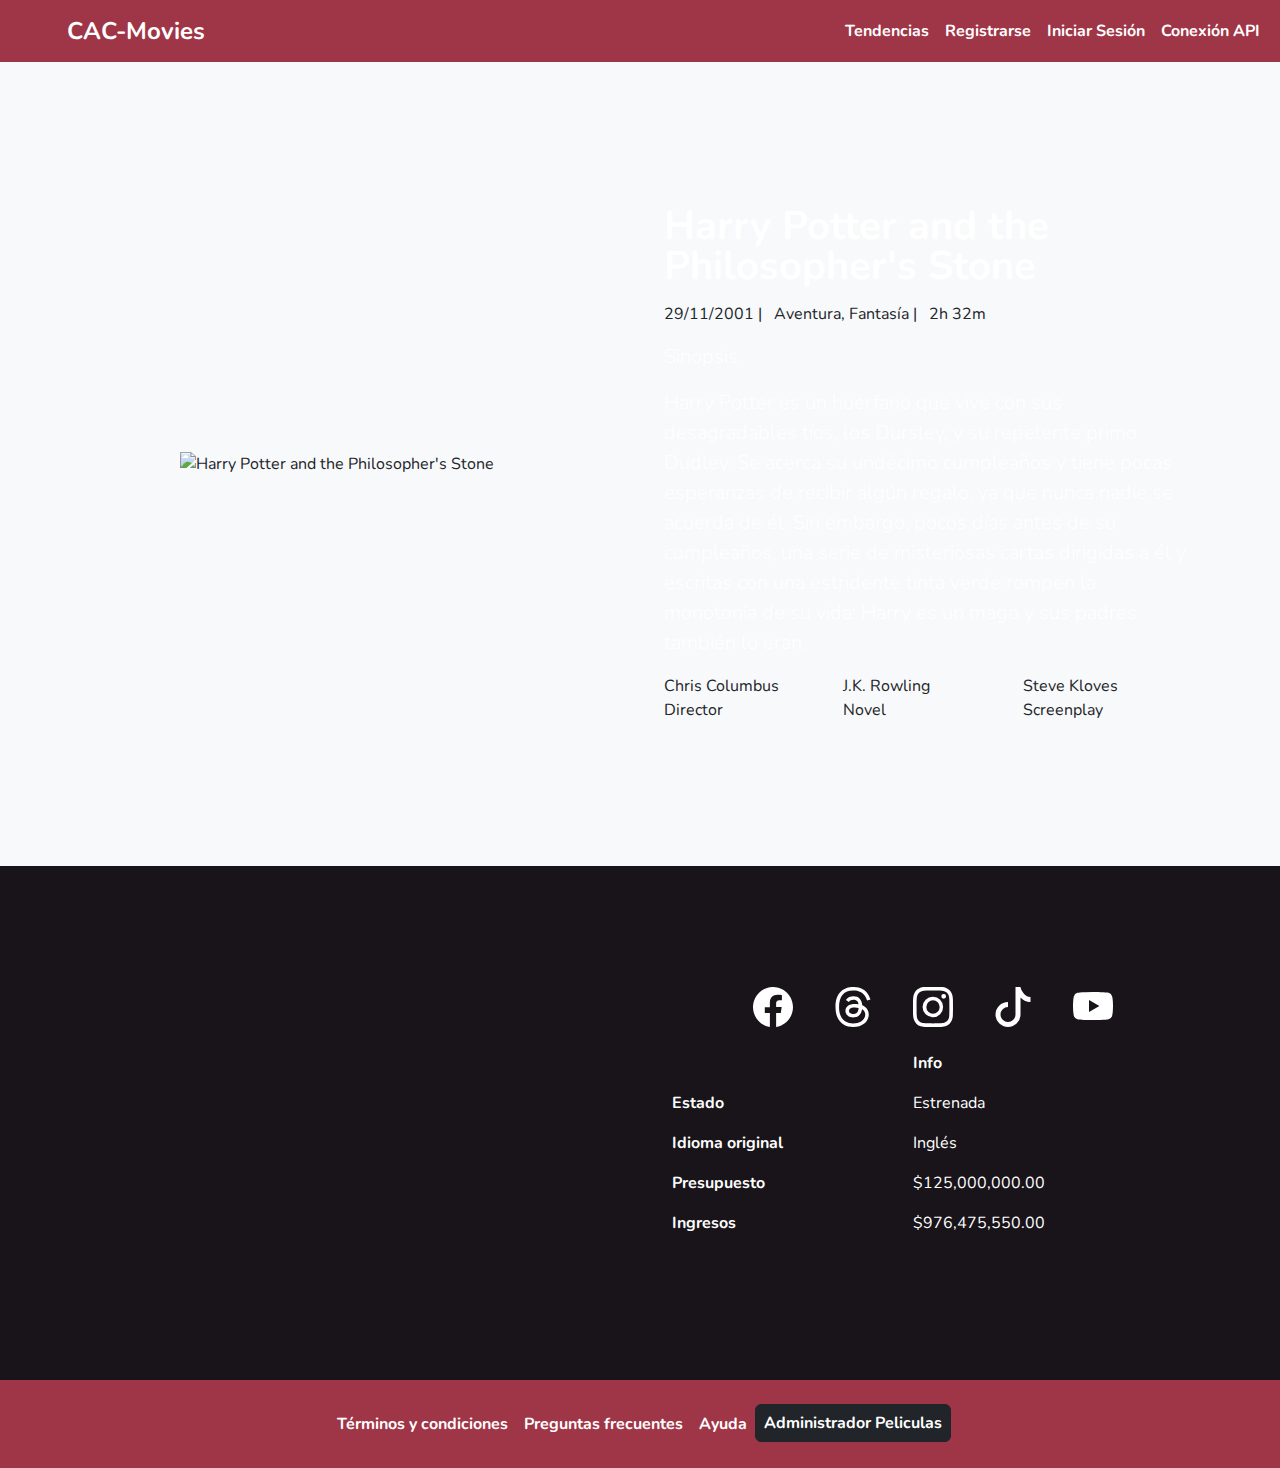
==== details.html @ a09053fb "commit" ====
<!DOCTYPE html>
<html lang="en">

<head>
    <meta charset="UTF-8">
    <meta name="viewport" content="width=device-width, initial-scale=1.0">
    <link rel="stylesheet" href="details.css">
    <title> Detalles | CAC-MOVIES </title>

    <!-- BOOTSTRAP -->
    <link href="https://cdn.jsdelivr.net/npm/bootstrap@5.3.3/dist/css/bootstrap.min.css" rel="stylesheet"
        integrity="sha384-QWTKZyjpPEjISv5WaRU9OFeRpok6YctnYmDr5pNlyT2bRjXh0JMhjY6hW+ALEwIH" crossorigin="anonymous">

    <!-- FAVICON -->
    <link rel="icon" type="image/png" href="favicon.png">
    <link rel="icon" type="image/png" href="favicon-dark.png" media="(prefers-color-scheme: dark)">

    <!-- FAVICON LOGO -->
    <link rel="icon" type="image/png/jpg" sizes="32x32" href="img/Logo/Logo.png">
    <link rel="apple-touch-icon" sizes="180x180" href="img/Logo/Logo.png">

    <!-- GOOGLE FONTS -->
    <link href="https://fonts.googleapis.com/css2?family=Material+Symbols+Outlined" rel="stylesheet">

    <!-- FONT AWESOME -->
    <link rel="stylesheet" href="https://cdnjs.cloudflare.com/ajax/libs/font-awesome/5.15.3/css/all.min.css">
    <link rel="stylesheet" href="https://cdnjs.cloudflare.com/ajax/libs/font-awesome/5.15.1/css/all.min.css">

    <!-- FLATICON -->
    <link rel='stylesheet'
        href='https://cdn-uicons.flaticon.com/2.1.0/uicons-solid-rounded/css/uicons-solid-rounded.css'>
    <link rel='stylesheet' href='https://cdn-uicons.flaticon.com/2.1.0/uicons-thin-rounded/css/uicons-thin-rounded.css'>
    <link rel='stylesheet'
        href='https://cdn-uicons.flaticon.com/2.1.0/uicons-regular-rounded/css/uicons-regular-rounded.css'>
    <link rel='stylesheet' href='https://cdn-uicons.flaticon.com/2.1.0/uicons-brands/css/uicons-brands.css'>

    <!-- CARDS -->
    <link rel="preconnect" href="https://fonts.googleapis.com">
    <link rel="preconnect" href="https://fonts.gstatic.com" crossorigin>
    <link href="https://fonts.googleapis.com/css2?family=Roboto+Condensed&family=Roboto:wght@300&display=swap"
        rel="stylesheet">
    <link rel="stylesheet"
        href="https://fonts.googleapis.com/css2?family=Material+Symbols+Outlined:opsz,wght,FILL,GRAD@48,400,0,0">

    <!-- GOOGLE FONTS -->
    <link rel="preconnect" href="https://fonts.googleapis.com">
    <link rel="preconnect" href="https://fonts.gstatic.com" crossorigin>
    <link href="https://fonts.googleapis.com/css2?family=Nunito:ital@0;1&display=swap" rel="stylesheet">


    <!-- MASONRY (Integration) -->
    <script src="https://cdn.jsdelivr.net/npm/masonry-layout@4.2.2/dist/masonry.pkgd.min.js"
        integrity="sha384-GNFwBvfVxBkLMJpYMOABq3c+d3KnQxudP/mGPkzpZSTYykLBNsZEnG2D9G/X/+7D" crossorigin="anonymous"
        async></script>

</head>

<body>
    <!-- NAV BAR -->
    <nav class="navbar navbar-expand-lg ">
        <div class="container-fluid">
            <a class="navbar-brand mb-md-0 me-md-auto fw-bold fs-4" href="https://marosato.github.io/CAC-Movies/">
                <svg class="bi me-2" width="40" height="32">
                    <use xlink:href="#bootstrap"></use>
                </svg>
                <span class="fw-bold fs-4"> CAC-Movies </span>
            </a>
            <button class="navbar-toggler" type="button" data-bs-toggle="collapse" data-bs-target="#navbarTogglerDemo02"
                aria-controls="navbarTogglerDemo02" aria-expanded="false" aria-label="Toggle navigation">
                <span class="navbar-toggler-icon"></span>
            </button>
            <div class="collapse navbar-collapse" id="navbarTogglerDemo02">
                <ul class="navbar-nav ms-auto justify-content-center mb-2 mb-lg-0 text-center">
                    <li class="nav-item">
                        <a class="nav-link active fw-bold rounded-2" aria-current="page" href="#trending"> Tendencias
                        </a>
                    </li>
                    <li class="nav-item">
                        <a class="nav-link fw-bold rounded-2" href="signup.html"> Registrarse </a>
                    </li>
                    <li class="nav-item">
                        <a class="nav-link fw-bold rounded-2" href="login.html"> Iniciar Sesión </a>
                    </li>
                    <li class="nav-item">
                        <a class="nav-link fw-bold rounded-2" href="#"> Conexión API </a>
                    </li>
                </ul>
            </div>
        </div>
    </nav>

    <!-- MOVIE DETAILS -->
    <div class="p-5 bg-body-tertiary" id="movie-details">
        <div class="container col-xxl-8 px-4 py-5">
            <div class="row flex-lg-row align-items-center g-5 py-5">
                <div class="col-10 col-sm-8 col-lg-6">
                    <img src="https://media.themoviedb.org/t/p/w300_and_h450_bestv2/wuMc08IPKEatf9rnMNXvIDxqP4W.jpg"
                        class="d-block mx-lg-auto img-fluid" alt="Harry Potter and the Philosopher's Stone" width="350"
                        height="auto" loading="lazy">
                </div>
                <div class="col-lg-6">
                    <h1 class="display-6 fw-bold lh-1 mb-3 text-start"> Harry Potter and the Philosopher's Stone </h1>
                    <div class="bd-example m-0 border-0">
                        <ul class="list-inline">
                            <li class="list-inline-item"> 29/11/2001 | </li>
                            <li class="list-inline-item"> Aventura, Fantasía | </li>
                            <li class="list-inline-item"> 2h 32m </li>
                        </ul>
                    </div>
                    <p class="lead">
                        Sinopsis
                    </p>
                    <p class="lead">
                        Harry Potter es un huérfano que vive con sus desagradables tíos, los Dursley, y su repelente
                        primo
                        Dudley. Se acerca su undécimo cumpleaños y tiene pocas esperanzas de recibir algún regalo,
                        ya que
                        nunca nadie se acuerda de él. Sin embargo, pocos días antes de su cumpleaños, una serie de
                        misteriosas cartas dirigidas a él y escritas con una estridente tinta verde rompen la
                        monotonía de
                        su vida: Harry es un mago y sus padres también lo eran.
                    </p>

                    <div class="row row-cols-2 row-cols-md-3 g-3 text-start">
                        <div class="col themed-grid-col"> Chris Columbus
                            <div class="col themed-grid-col"> Director </div>
                        </div>
                        <div class="col themed-grid-col"> J.K. Rowling
                            <div class="col themed-grid-col"> Novel </div>
                        </div>
                        <div class="col themed-grid-col"> Steve Kloves
                            <div class="col themed-grid-col"> Screenplay </div>
                        </div>
                    </div>
                </div>
            </div>
        </div>
    </div>


    <div class="container col-xxl-8 px-4 py-5">
        <div class="row align-items-center g-5 py-5">
            <div class="col-10 col-sm-8 col-lg-6">
                <iframe width="560" height="315" src="https://www.youtube.com/embed/l91Km49W9qI?si=Vd_3Dy5FauThWzRH"
                    title="YouTube video player" frameborder="0"
                    allow="accelerometer; autoplay; clipboard-write; encrypted-media; gyroscope; picture-in-picture; web-share"
                    referrerpolicy="strict-origin-when-cross-origin" allowfullscreen></iframe>
            </div>
            <div class="col-lg-6">
                <!-- Social Media -->
                <div class="col mb-3 media-section" id="social-media">
                    <ul class="justify-content-center list-unstyled d-flex gap-4" id="social-media">
                        <li class="ms-3">
                            <a class="text-body-secondary" target="_blank"
                                href="https://www.youtube.com/redirect?event=channel_description&redir_token=[base64]&q=https%3A%2F%2Fwww.facebook.com%2Fharrypotter">
                                <svg xmlns="http://www.w3.org/2000/svg" fill="currentColor" class="bi bi-facebook"
                                    viewBox="0 0 16 16">
                                    <path
                                        d="M16 8.049c0-4.446-3.582-8.05-8-8.05C3.58 0-.002 3.603-.002 8.05c0 4.017 2.926 7.347 6.75 7.951v-5.625h-2.03V8.05H6.75V6.275c0-2.017 1.195-3.131 3.022-3.131.876 0 1.791.157 1.791.157v1.98h-1.009c-.993 0-1.303.621-1.303 1.258v1.51h2.218l-.354 2.326H9.25V16c3.824-.604 6.75-3.934 6.75-7.951" />
                                </svg>
                            </a>
                        </li>
                        <li class="ms-3">
                            <a class="text-body-secondary" target="_blank"
                                href="https://www.youtube.com/redirect?event=channel_description&redir_token=[base64]&q=https%3A%2F%2Fwww.threads.net%2F%40harrypotter">
                                <svg xmlns="http://www.w3.org/2000/svg" fill="currentColor" class="bi bi-threads"
                                    viewBox="0 0 16 16">
                                    <path
                                        d="M6.321 6.016c-.27-.18-1.166-.802-1.166-.802.756-1.081 1.753-1.502 3.132-1.502.975 0 1.803.327 2.394.948s.928 1.509 1.005 2.644q.492.207.905.484c1.109.745 1.719 1.86 1.719 3.137 0 2.716-2.226 5.075-6.256 5.075C4.594 16 1 13.987 1 7.994 1 2.034 4.482 0 8.044 0 9.69 0 13.55.243 15 5.036l-1.36.353C12.516 1.974 10.163 1.43 8.006 1.43c-3.565 0-5.582 2.171-5.582 6.79 0 4.143 2.254 6.343 5.63 6.343 2.777 0 4.847-1.443 4.847-3.556 0-1.438-1.208-2.127-1.27-2.127-.236 1.234-.868 3.31-3.644 3.31-1.618 0-3.013-1.118-3.013-2.582 0-2.09 1.984-2.847 3.55-2.847.586 0 1.294.04 1.663.114 0-.637-.54-1.728-1.9-1.728-1.25 0-1.566.405-1.967.868ZM8.716 8.19c-2.04 0-2.304.87-2.304 1.416 0 .878 1.043 1.168 1.6 1.168 1.02 0 2.067-.282 2.232-2.423a6.2 6.2 0 0 0-1.528-.161" />
                                </svg>
                            </a>
                        </li>
                        <li class="ms-3">
                            <a class="text-body-secondary" target="_blank"
                                href="https://www.youtube.com/redirect?event=channel_description&redir_token=[base64]&q=https%3A%2F%2Fwww.instagram.com%2Fharrypotter%2F">
                                <svg xmlns="http://www.w3.org/2000/svg" fill="currentColor" class="bi bi-instagram"
                                    viewBox="0 0 16 16">
                                    <path
                                        d="M8 0C5.829 0 5.556.01 4.703.048 3.85.088 3.269.222 2.76.42a3.9 3.9 0 0 0-1.417.923A3.9 3.9 0 0 0 .42 2.76C.222 3.268.087 3.85.048 4.7.01 5.555 0 5.827 0 8.001c0 2.172.01 2.444.048 3.297.04.852.174 1.433.372 1.942.205.526.478.972.923 1.417.444.445.89.719 1.416.923.51.198 1.09.333 1.942.372C5.555 15.99 5.827 16 8 16s2.444-.01 3.298-.048c.851-.04 1.434-.174 1.943-.372a3.9 3.9 0 0 0 1.416-.923c.445-.445.718-.891.923-1.417.197-.509.332-1.09.372-1.942C15.99 10.445 16 10.173 16 8s-.01-2.445-.048-3.299c-.04-.851-.175-1.433-.372-1.941a3.9 3.9 0 0 0-.923-1.417A3.9 3.9 0 0 0 13.24.42c-.51-.198-1.092-.333-1.943-.372C10.443.01 10.172 0 7.998 0zm-.717 1.442h.718c2.136 0 2.389.007 3.232.046.78.035 1.204.166 1.486.275.373.145.64.319.92.599s.453.546.598.92c.11.281.24.705.275 1.485.039.843.047 1.096.047 3.231s-.008 2.389-.047 3.232c-.035.78-.166 1.203-.275 1.485a2.5 2.5 0 0 1-.599.919c-.28.28-.546.453-.92.598-.28.11-.704.24-1.485.276-.843.038-1.096.047-3.232.047s-2.39-.009-3.233-.047c-.78-.036-1.203-.166-1.485-.276a2.5 2.5 0 0 1-.92-.598 2.5 2.5 0 0 1-.6-.92c-.109-.281-.24-.705-.275-1.485-.038-.843-.046-1.096-.046-3.233s.008-2.388.046-3.231c.036-.78.166-1.204.276-1.486.145-.373.319-.64.599-.92s.546-.453.92-.598c.282-.11.705-.24 1.485-.276.738-.034 1.024-.044 2.515-.045zm4.988 1.328a.96.96 0 1 0 0 1.92.96.96 0 0 0 0-1.92m-4.27 1.122a4.109 4.109 0 1 0 0 8.217 4.109 4.109 0 0 0 0-8.217m0 1.441a2.667 2.667 0 1 1 0 5.334 2.667 2.667 0 0 1 0-5.334" />
                                </svg>
                            </a>
                        </li>
                        <li class="ms-3">
                            <a class="text-body-secondary" target="_blank"
                                href="https://www.youtube.com/redirect?event=channel_description&redir_token=[base64]&q=https%3A%2F%2Fwww.tiktok.com%2F%40harrypotter">
                                <svg xmlns="http://www.w3.org/2000/svg" fill="currentColor" class="bi bi-tiktok"
                                    viewBox="0 0 16 16">
                                    <path
                                        d="M9 0h1.98c.144.715.54 1.617 1.235 2.512C12.895 3.389 13.797 4 15 4v2c-1.753 0-3.07-.814-4-1.829V11a5 5 0 1 1-5-5v2a3 3 0 1 0 3 3z" />
                                </svg>
                            </a>
                        </li>
                        <li class="ms-3">
                            <a class="text-body-secondary" target="_blank" href="http://www.youtube.com/@harrypotter">
                                <svg xmlns="http://www.w3.org/2000/svg" fill="currentColor" class="bi bi-youtube"
                                    viewBox="0 0 16 16">
                                    <path
                                        d="M8.051 1.999h.089c.822.003 4.987.033 6.11.335a2.01 2.01 0 0 1 1.415 1.42c.101.38.172.883.22 1.402l.01.104.022.26.008.104c.065.914.073 1.77.074 1.957v.075c-.001.194-.01 1.108-.082 2.06l-.008.105-.009.104c-.05.572-.124 1.14-.235 1.558a2.01 2.01 0 0 1-1.415 1.42c-1.16.312-5.569.334-6.18.335h-.142c-.309 0-1.587-.006-2.927-.052l-.17-.006-.087-.004-.171-.007-.171-.007c-1.11-.049-2.167-.128-2.654-.26a2.01 2.01 0 0 1-1.415-1.419c-.111-.417-.185-.986-.235-1.558L.09 9.82l-.008-.104A31 31 0 0 1 0 7.68v-.123c.002-.215.01-.958.064-1.778l.007-.103.003-.052.008-.104.022-.26.01-.104c.048-.519.119-1.023.22-1.402a2.01 2.01 0 0 1 1.415-1.42c.487-.13 1.544-.21 2.654-.26l.17-.007.172-.006.086-.003.171-.007A100 100 0 0 1 7.858 2zM6.4 5.209v4.818l4.157-2.408z" />
                                </svg>
                            </a>
                        </li>
                    </ul>
                </div>

                <!-- Movie Table -->
                <div class="movie-table bd-example m-0 border-0 table-responsive">
                    <table class="table table-dark table-borderless align-middle">
                        <thead>
                            <tr>
                                <th scope="col"> </th>
                                <th scope="col"> Info </th>
                            </tr>
                        </thead>
                        <tbody>
                            <tr>
                                <th scope="row"> Estado </th>
                                <td> Estrenada </td>
                            </tr>
                            <tr>
                                <th scope="row"> Idioma original </th>
                                <td> Inglés </td>
                            </tr>
                            <tr>
                                <th scope="row"> Presupuesto </th>
                                <td> $125,000,000.00 </td>
                            </tr>
                            <tr>
                                <th scope="row"> Ingresos </th>
                                <td> $976,475,550.00 </td>
                            </tr>
                        </tbody>
                    </table>
                </div>
            </div>
        </div>
    </div>

    <!-- FOOTER -->
    <footer class="footer py-4">
        <ul class="nav justify-content-center fw-bold">
            <li class="nav-item">
                <a href="#" class="nav-link px-2 text-body-secondary"> Términos y condiciones </a>
            </li>
            <li class="nav-item">
                <a href="#" class="nav-link px-2 text-body-secondary"> Preguntas frecuentes </a>
            </li>
            <li class="nav-item">
                <a href="#" class="nav-link px-2 text-body-secondary"> Ayuda </a>
            </li>
            <li class="nav-item">
                <a class="btn btn-dark btn-admin px-2 text-body-secondary fw-bold" href="#" role="button"> Administrador
                    Peliculas </a>
            </li>
        </ul>
    </footer>

</body>

</html>
---- details.css ----
:root {
  --bs-body-bg: #181419 !important;
  --bs-primary: #9f3647 !important;
  --bs-secondary-color: #fff !important;
  --bs-font-sans-serif: 'Nunito', sans-serif !important;
}

body {
  background-color: var(--bs-body-bg);
  font-family: var(--bs-font-sans-serif) !important;
}

* {
  box-sizing: border-box;
}

/* ===== Scrollbar ===== */

/* Firefox */
* {
  scrollbar-width: auto;
  scrollbar-color: #9f3647 #181419;
}

/* Chrome, Edge and Safari */
*::-webkit-scrollbar {
  width: 10px;
}

*::-webkit-scrollbar-track {
  border-radius: 0px;
  background-color: var(--bs-body-bg);
}

*::-webkit-scrollbar-thumb {
  border-radius: 0px;
  background-color: var(--bs-primary);
}

/* ===== Scrollbar 'TRENDING' ===== */
.visible-scrollbar,
.invisible-scrollbar {
  display: block;
  overflow: auto;
}

html {
  scroll-behavior: smooth;
}

head {
  display: none;
}

h1,
h2,
h3,
h4,
h5,
h6 * {
  text-align: center;
  color: var(--bs-secondary-color) !important;
  font-family: var(--bs-font-sans-serif) !important;
  font-weight: bold !important;
}

p {
  color: var(--bs-secondary-color) !important;
  text-wrap: balance;
}

hr {
  border: 2px solid var(--bs-primary) !important;
}

/* ===== Nav Bar ===== */

.navbar {
  background-color: var(--bs-primary) !important;
  color: var(--bs-secondary-color);
}

.navbar .navbar-brand,
.navbar .navbar-brand:hover {
  color: var(--bs-secondary-color);
  text-decoration: none;
}

.navbar .collapse li a {
  color: var(--bs-secondary-color) !important;
}

/*  ------------------------------------
      |             H O M E              |
      ------------------------------------  */

.home {
  background-image: url(Archivos/Portada.jpg);
  background-size: cover;
  background-position: center;
  /* transform: scale(1) rotateX(0);
    box-shadow: 0 0 40px rgba(0, 0, 0, 0.2);
    -webkit-transition: all 300ms linear;
    transition: all 300ms linear;
    -webkit-transition-delay: 400ms;
    transition-delay: 400ms; */
}

.home-button a,
.home-button a:hover {
  background-color: #9f3647;
  border: none;
}

.search-bar form input {
  color: var(--bs-secondary-color) !important;
}

.search-bar form .btn-custom,
.search-bar form .btn-custom:hover {
  background-color: #9f3647;
  color: var(--bs-secondary-color);
  border-color: #fff;
  border-width: 3px;
}



#movie-details {
  background-image: url(https://media.themoviedb.org/t/p/w300_and_h450_bestv2/wuMc08IPKEatf9rnMNXvIDxqP4W.jpg);
  background-size: cover;
  background-position: center;
}


#movie-img {
  filter: blur(5px);
}






#social-media a ul{
  display: inline-block;
  font-size: 20px;
  color: var(--bs-primary) !important;
  transition: color 0.24s ease-in;
}

#social-media a svg {
  width: 40px;
  height: auto;
  color: var(--bs-secondary-color) !important;
  transition: color 0.24s ease-in;
}

#social-media a svg:hover {
  color: var(--bs-primary) !important;
}

/* #social-media span {
  margin-left: 15px;
  margin-right: 15px;
  position: relative;
  display: inline-block;
  cursor: pointer;
}

#social-media span:hover {
  color: var(--bs-primary) !important;
} */


table thead th, tbody th, tbody td {
  background-color: var(--bs-body-bg) !important;
  color: var(--bs-secondary-color) !important;
}


/*  ----------------------------------------
      |             F O O T E R              |
      ----------------------------------------  */

footer {
  background-color: var(--bs-primary);
  font-family: var(--bs-font-sans-serif);
}
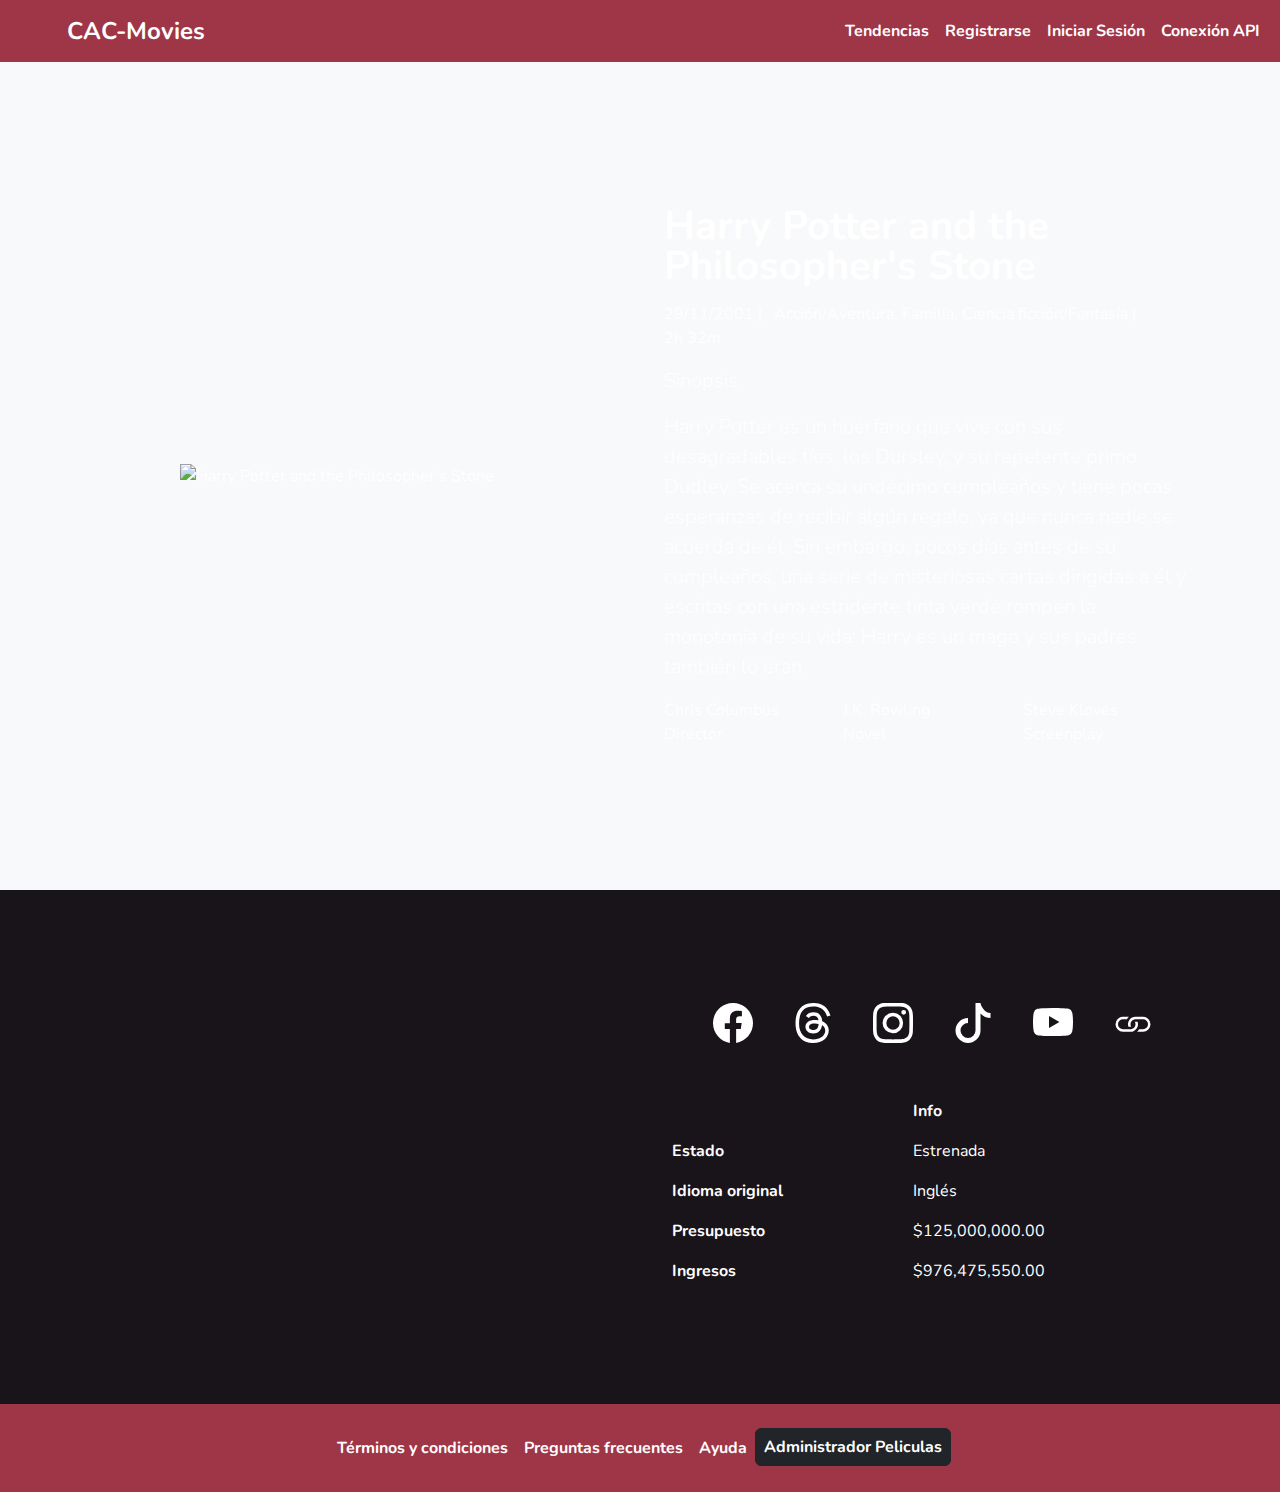
==== commit 79e20d84: "commit" ====
--- a/details.html
+++ b/details.html
@@ -90,7 +90,7 @@
     </nav>
 
     <!-- MOVIE DETAILS -->
-    <div class="p-5 bg-body-tertiary" id="movie-details">
+    <section class="p-5 bg-body-tertiary" id="movie-details">
         <div class="container col-xxl-8 px-4 py-5">
             <div class="row flex-lg-row align-items-center g-5 py-5">
                 <div class="col-10 col-sm-8 col-lg-6">
@@ -103,7 +103,7 @@
                     <div class="bd-example m-0 border-0">
                         <ul class="list-inline">
                             <li class="list-inline-item"> 29/11/2001 | </li>
-                            <li class="list-inline-item"> Aventura, Fantasía | </li>
+                            <li class="list-inline-item"> Acción/Aventura, Familia, Ciencia ficción/Fantasía | </li>
                             <li class="list-inline-item"> 2h 32m </li>
                         </ul>
                     </div>
@@ -135,10 +135,10 @@
                 </div>
             </div>
         </div>
-    </div>
-
-
-    <div class="container col-xxl-8 px-4 py-5">
+    </section>
+
+
+    <section class="container col-xxl-8 px-4 py-5">
         <div class="row align-items-center g-5 py-5">
             <div class="col-10 col-sm-8 col-lg-6">
                 <iframe width="560" height="315" src="https://www.youtube.com/embed/l91Km49W9qI?si=Vd_3Dy5FauThWzRH"
@@ -148,7 +148,7 @@
             </div>
             <div class="col-lg-6">
                 <!-- Social Media -->
-                <div class="col mb-3 media-section" id="social-media">
+                <div class="col mb-3 media-section py-3" id="social-media">
                     <ul class="justify-content-center list-unstyled d-flex gap-4" id="social-media">
                         <li class="ms-3">
                             <a class="text-body-secondary" target="_blank"
@@ -196,6 +196,18 @@
                                     viewBox="0 0 16 16">
                                     <path
                                         d="M8.051 1.999h.089c.822.003 4.987.033 6.11.335a2.01 2.01 0 0 1 1.415 1.42c.101.38.172.883.22 1.402l.01.104.022.26.008.104c.065.914.073 1.77.074 1.957v.075c-.001.194-.01 1.108-.082 2.06l-.008.105-.009.104c-.05.572-.124 1.14-.235 1.558a2.01 2.01 0 0 1-1.415 1.42c-1.16.312-5.569.334-6.18.335h-.142c-.309 0-1.587-.006-2.927-.052l-.17-.006-.087-.004-.171-.007-.171-.007c-1.11-.049-2.167-.128-2.654-.26a2.01 2.01 0 0 1-1.415-1.419c-.111-.417-.185-.986-.235-1.558L.09 9.82l-.008-.104A31 31 0 0 1 0 7.68v-.123c.002-.215.01-.958.064-1.778l.007-.103.003-.052.008-.104.022-.26.01-.104c.048-.519.119-1.023.22-1.402a2.01 2.01 0 0 1 1.415-1.42c.487-.13 1.544-.21 2.654-.26l.17-.007.172-.006.086-.003.171-.007A100 100 0 0 1 7.858 2zM6.4 5.209v4.818l4.157-2.408z" />
+                                </svg>
+                            </a>
+                        </li>
+                        <li class="ms-3">
+                            <a class="text-body-secondary" target="_blank"
+                                href="https://www.warnerbros.com/movies/harry-potter-and-sorcerers-stone/">
+                                <svg xmlns="http://www.w3.org/2000/svg" width="16" height="16" fill="currentColor"
+                                    class="bi bi-link" viewBox="0 0 16 16">
+                                    <path
+                                        d="M6.354 5.5H4a3 3 0 0 0 0 6h3a3 3 0 0 0 2.83-4H9q-.13 0-.25.031A2 2 0 0 1 7 10.5H4a2 2 0 1 1 0-4h1.535c.218-.376.495-.714.82-1z" />
+                                    <path
+                                        d="M9 5.5a3 3 0 0 0-2.83 4h1.098A2 2 0 0 1 9 6.5h3a2 2 0 1 1 0 4h-1.535a4 4 0 0 1-.82 1H12a3 3 0 1 0 0-6z" />
                                 </svg>
                             </a>
                         </li>
@@ -233,7 +245,7 @@
                 </div>
             </div>
         </div>
-    </div>
+    </section>
 
     <!-- FOOTER -->
     <footer class="footer py-4">
--- a/details.css
+++ b/details.css
@@ -124,23 +124,20 @@
   border-width: 3px;
 }
 
-
+/* ===== Movie Details ===== */
 
 #movie-details {
   background-image: url(https://media.themoviedb.org/t/p/w300_and_h450_bestv2/wuMc08IPKEatf9rnMNXvIDxqP4W.jpg);
   background-size: cover;
   background-position: center;
+  color: var(--bs-secondary-color);
 }
-
 
 #movie-img {
   filter: blur(5px);
 }
 
-
-
-
-
+/* ===== Social Media ===== */
 
 #social-media a ul{
   display: inline-block;
@@ -173,6 +170,8 @@
 } */
 
 
+/* ===== Movie Table ===== */
+
 table thead th, tbody th, tbody td {
   background-color: var(--bs-body-bg) !important;
   color: var(--bs-secondary-color) !important;
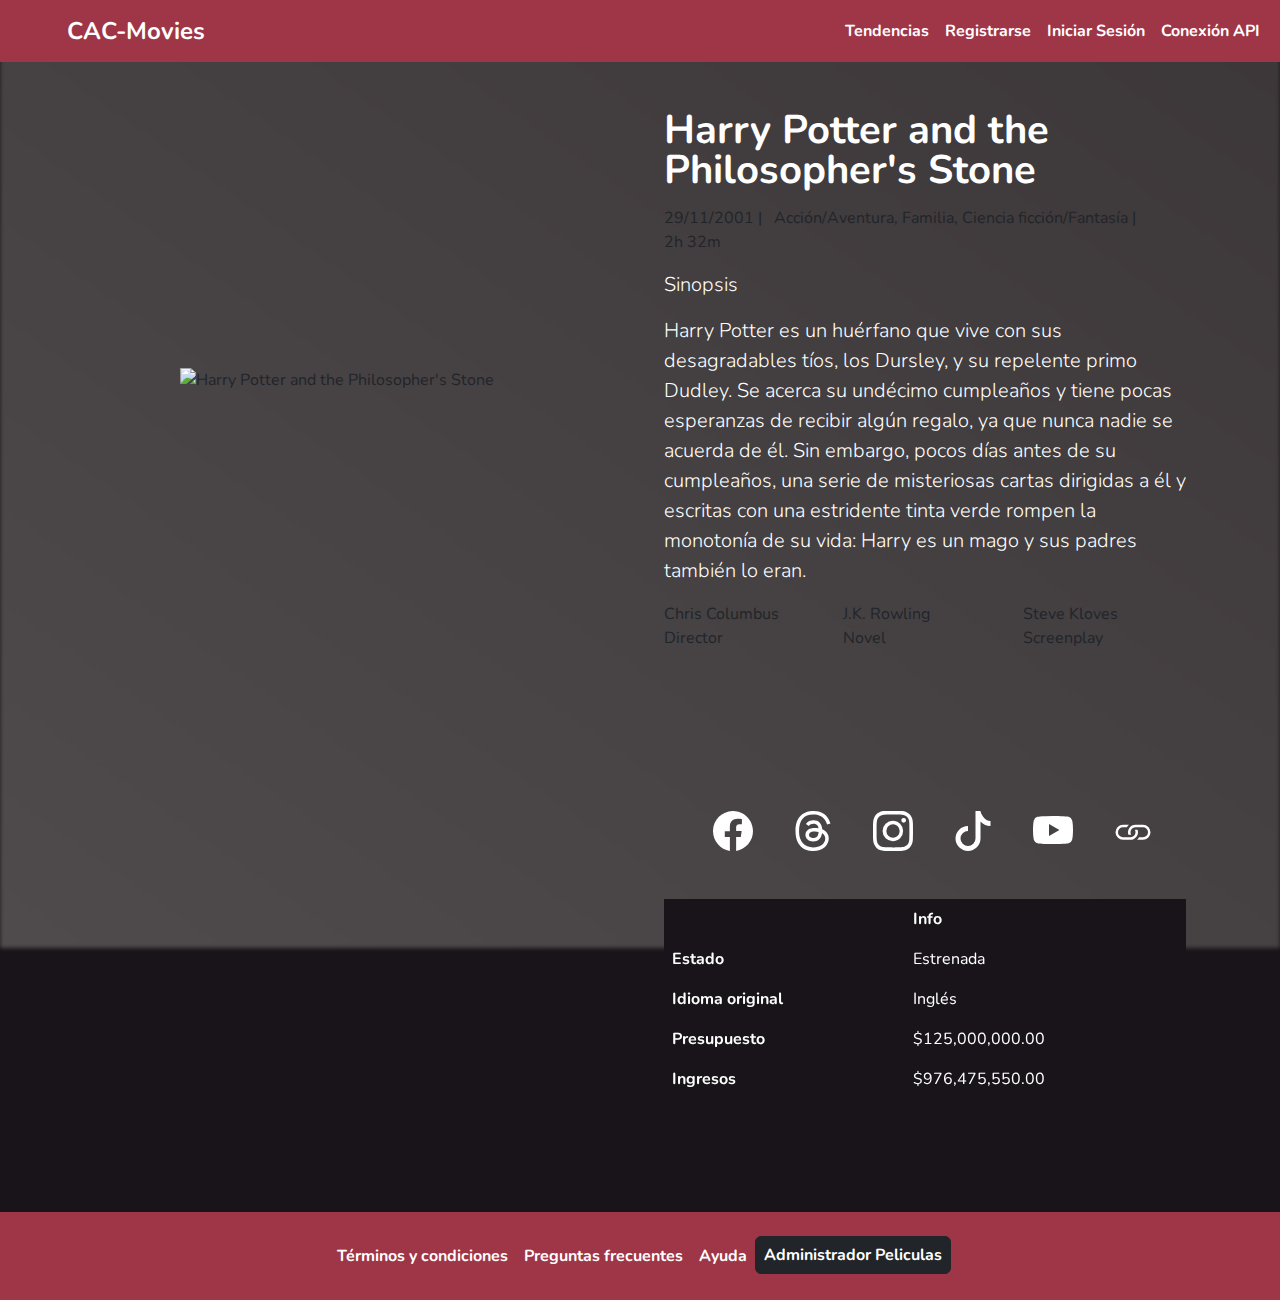
==== commit bcdfb23e: "commit" ====
--- a/details.html
+++ b/details.html
@@ -90,8 +90,9 @@
     </nav>
 
     <!-- MOVIE DETAILS -->
-    <section class="p-5 bg-body-tertiary" id="movie-details">
-        <div class="container col-xxl-8 px-4 py-5">
+    <section class="movie-details" id="movie-details">
+        <div class="background mt-5"></div>
+        <div class="container col-xxl-8 px-4 ">
             <div class="row flex-lg-row align-items-center g-5 py-5">
                 <div class="col-10 col-sm-8 col-lg-6">
                     <img src="https://media.themoviedb.org/t/p/w300_and_h450_bestv2/wuMc08IPKEatf9rnMNXvIDxqP4W.jpg"
@@ -215,8 +216,8 @@
                 </div>
 
                 <!-- Movie Table -->
-                <div class="movie-table bd-example m-0 border-0 table-responsive">
-                    <table class="table table-dark table-borderless align-middle">
+                <div class="movie-table bd-example m-0 border-0 table-responsive text-left">
+                    <table class="table table-dark table-borderless align-middle mx-auto">
                         <thead>
                             <tr>
                                 <th scope="col"> </th>
--- a/details.css
+++ b/details.css
@@ -126,15 +126,19 @@
 
 /* ===== Movie Details ===== */
 
-#movie-details {
-  background-image: url(https://media.themoviedb.org/t/p/w300_and_h450_bestv2/wuMc08IPKEatf9rnMNXvIDxqP4W.jpg);
+
+.background {
+  background: linear-gradient(to right top, #6d6969a7, #504b4ba7), url('https://static1.srcdn.com/wordpress/wp-content/uploads/2019/10/Harry-Potter-Stone-header.jpg');
   background-size: cover;
-  background-position: center;
-  color: var(--bs-secondary-color);
-}
-
-#movie-img {
-  filter: blur(5px);
+  background-position: cover;
+  background-repeat: no-repeat;
+  filter: blur(2px);
+  width: 100%;
+  height: 100vh;
+  position: absolute;
+  top: 0;
+  left: 0;
+  z-index: -1;
 }
 
 /* ===== Social Media ===== */
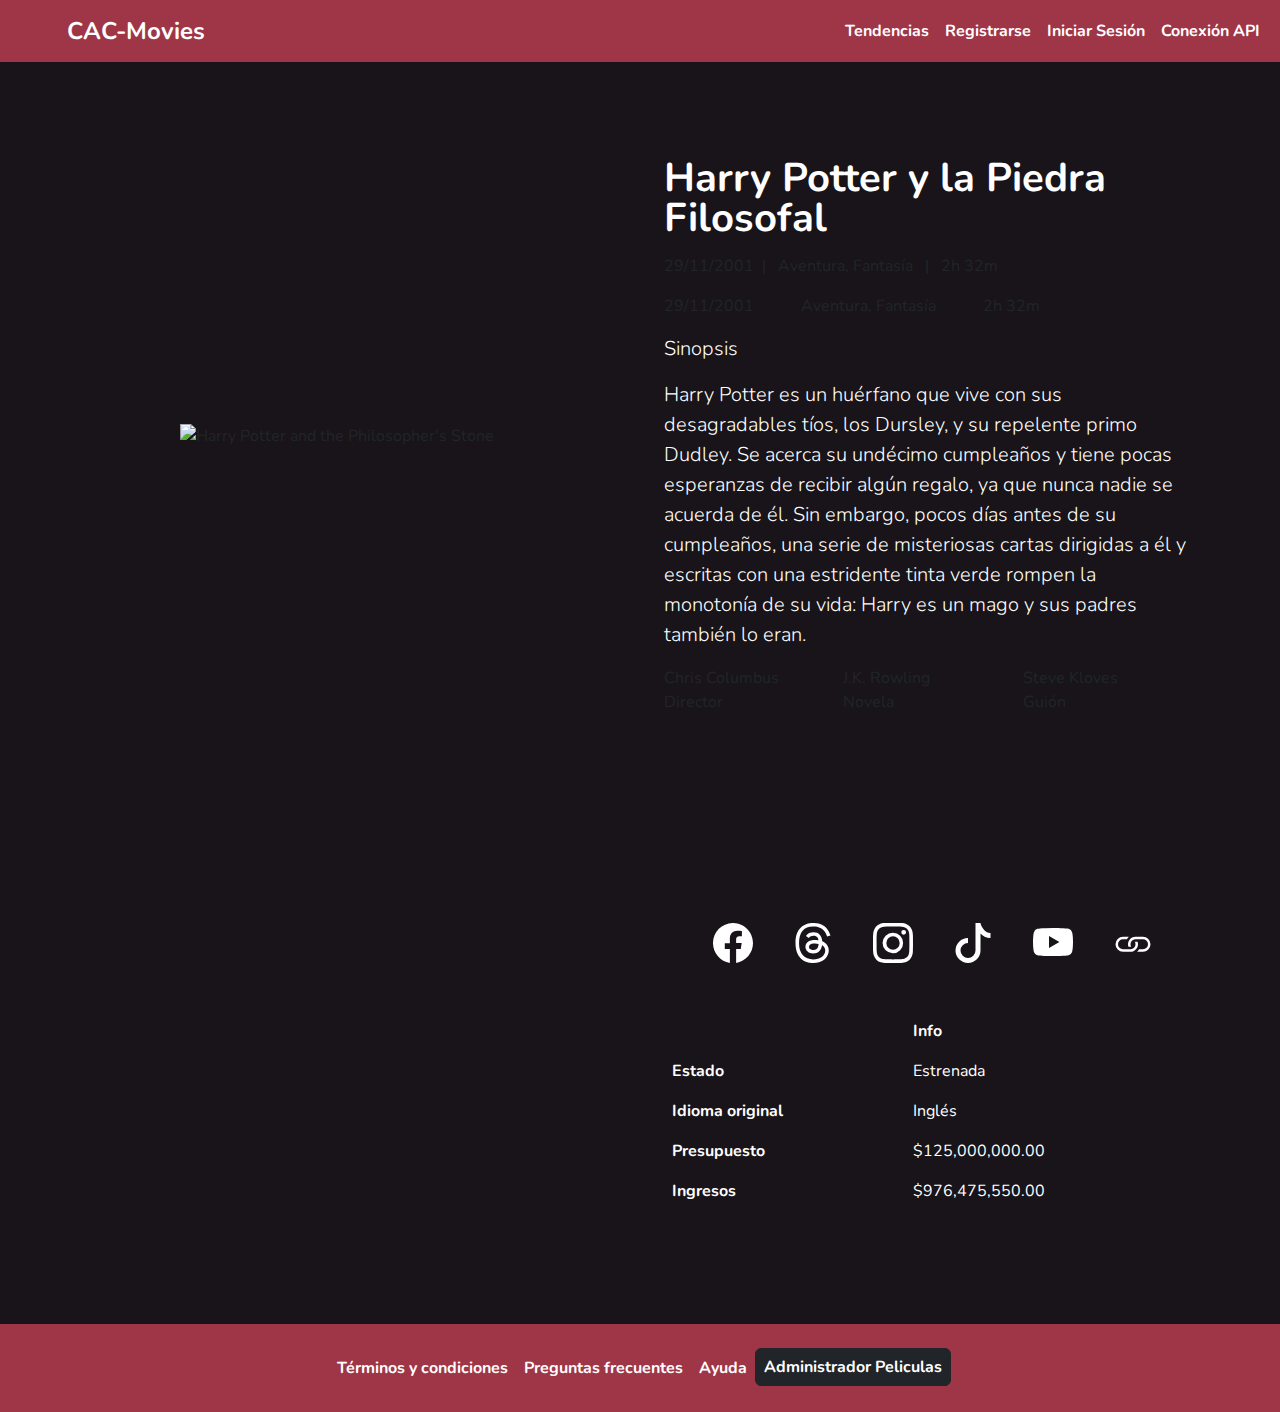
==== commit 2faa618e: "commit" ====
--- a/details.html
+++ b/details.html
@@ -89,54 +89,65 @@
         </div>
     </nav>
 
-    <!-- MOVIE DETAILS -->
-    <section class="movie-details" id="movie-details">
-        <div class="background mt-5"></div>
-        <div class="container col-xxl-8 px-4 ">
-            <div class="row flex-lg-row align-items-center g-5 py-5">
-                <div class="col-10 col-sm-8 col-lg-6">
-                    <img src="https://media.themoviedb.org/t/p/w300_and_h450_bestv2/wuMc08IPKEatf9rnMNXvIDxqP4W.jpg"
-                        class="d-block mx-lg-auto img-fluid" alt="Harry Potter and the Philosopher's Stone" width="350"
-                        height="auto" loading="lazy">
-                </div>
-                <div class="col-lg-6">
-                    <h1 class="display-6 fw-bold lh-1 mb-3 text-start"> Harry Potter and the Philosopher's Stone </h1>
-                    <div class="bd-example m-0 border-0">
-                        <ul class="list-inline">
-                            <li class="list-inline-item"> 29/11/2001 | </li>
-                            <li class="list-inline-item"> Acción/Aventura, Familia, Ciencia ficción/Fantasía | </li>
-                            <li class="list-inline-item"> 2h 32m </li>
-                        </ul>
+    <section class="movie-details">
+        <div class="position-relative overflow-hidden p-3 p-md-5">
+            <div class="container col-xxl-8 px-4">
+                <div class="row flex-lg-row align-items-center g-5 py-5">
+                    <div class="col-10 col-sm-8 col-lg-6">
+                        <img src="https://media.themoviedb.org/t/p/w300_and_h450_bestv2/wuMc08IPKEatf9rnMNXvIDxqP4W.jpg"
+                            class="d-block mx-lg-auto img-fluid" alt="Harry Potter and the Philosopher's Stone"
+                            width="350" height="auto" loading="lazy">
                     </div>
-                    <p class="lead">
-                        Sinopsis
-                    </p>
-                    <p class="lead">
-                        Harry Potter es un huérfano que vive con sus desagradables tíos, los Dursley, y su repelente
-                        primo
-                        Dudley. Se acerca su undécimo cumpleaños y tiene pocas esperanzas de recibir algún regalo,
-                        ya que
-                        nunca nadie se acuerda de él. Sin embargo, pocos días antes de su cumpleaños, una serie de
-                        misteriosas cartas dirigidas a él y escritas con una estridente tinta verde rompen la
-                        monotonía de
-                        su vida: Harry es un mago y sus padres también lo eran.
-                    </p>
-
-                    <div class="row row-cols-2 row-cols-md-3 g-3 text-start">
-                        <div class="col themed-grid-col"> Chris Columbus
-                            <div class="col themed-grid-col"> Director </div>
+                    <div class="col-lg-6">
+                        <h1 class="display-6 fw-bold lh-1 mb-3 text-start"> Harry Potter y la Piedra Filosofal
+                        </h1>
+                        <div class="bd-example m-0 border-0">
+                            <ul class="list-inline">
+                                <li class="list-inline-item"> 29/11/2001  | </li>
+                                <li class="list-inline-item"> Aventura, Fantasía   | </li>
+                                <li class="list-inline-item"> 2h 32m </li>
+                            </ul>
                         </div>
-                        <div class="col themed-grid-col"> J.K. Rowling
-                            <div class="col themed-grid-col"> Novel </div>
+                        <div class="row mb-3 text-left">
+                            <div class="col-md-3 themed-grid-col"> 29/11/2001 </div>
+                            <div class="col-md-4 themed-grid-col"> Aventura, Fantasía </div>
+                            <div class="col-md-3 themed-grid-col"> 2h 32m </div>
                         </div>
-                        <div class="col themed-grid-col"> Steve Kloves
-                            <div class="col themed-grid-col"> Screenplay </div>
+
+                        
+
+                        <p class="lead">
+                            Sinopsis
+                        </p>
+                        <p class="lead">
+                            Harry Potter es un huérfano que vive con sus desagradables tíos, los Dursley, y su repelente
+                            primo
+                            Dudley. Se acerca su undécimo cumpleaños y tiene pocas esperanzas de recibir algún regalo,
+                            ya que
+                            nunca nadie se acuerda de él. Sin embargo, pocos días antes de su cumpleaños, una serie de
+                            misteriosas cartas dirigidas a él y escritas con una estridente tinta verde rompen la
+                            monotonía de
+                            su vida: Harry es un mago y sus padres también lo eran.
+                        </p>
+
+                        <div class="row row-cols-3 row-cols-md-3 g-3 text-start">
+                            <div class="col themed-grid-col"> Chris Columbus
+                                <div class="col themed-grid-col"> Director </div>
+                            </div>
+                            <div class="col themed-grid-col"> J.K. Rowling
+                                <div class="col themed-grid-col"> Novela </div>
+                            </div>
+                            <div class="col themed-grid-col"> Steve Kloves
+                                <div class="col themed-grid-col"> Guión </div>
+                            </div>
                         </div>
                     </div>
                 </div>
             </div>
         </div>
     </section>
+
+
 
 
     <section class="container col-xxl-8 px-4 py-5">
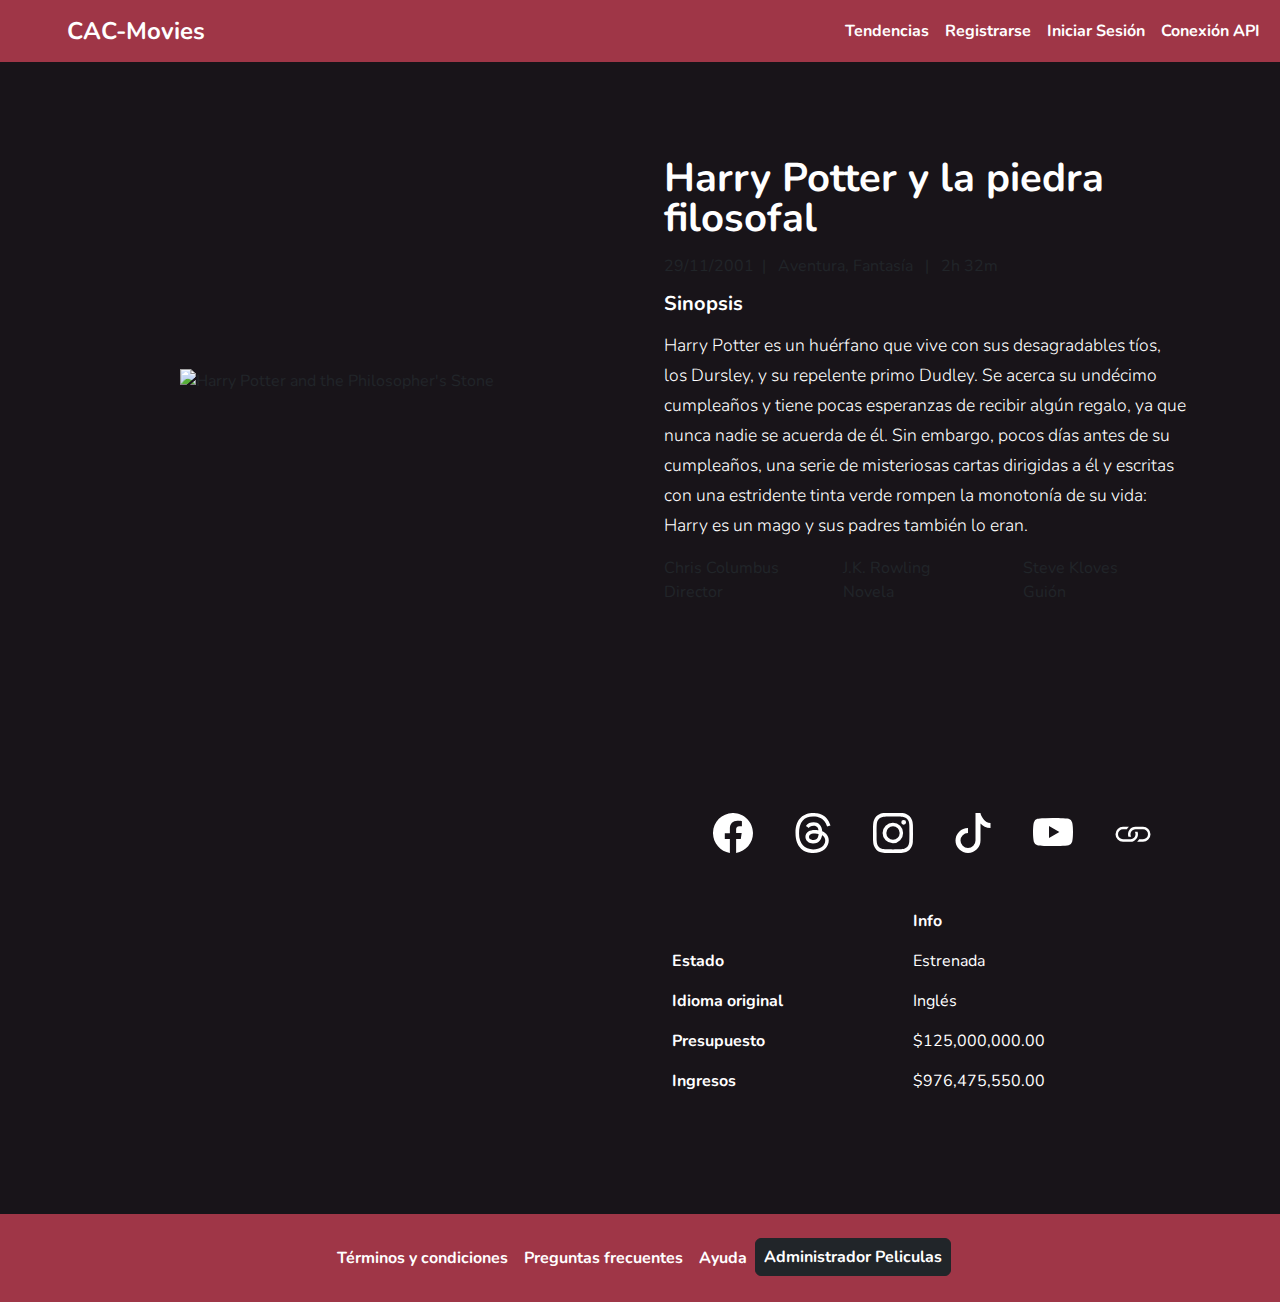
==== commit 54c6da4f: "commit" ====
--- a/details.html
+++ b/details.html
@@ -89,6 +89,7 @@
         </div>
     </nav>
 
+    <!-- MOVIE DETAILS -->
     <section class="movie-details">
         <div class="position-relative overflow-hidden p-3 p-md-5">
             <div class="container col-xxl-8 px-4">
@@ -99,7 +100,7 @@
                             width="350" height="auto" loading="lazy">
                     </div>
                     <div class="col-lg-6">
-                        <h1 class="display-6 fw-bold lh-1 mb-3 text-start"> Harry Potter y la Piedra Filosofal
+                        <h1 class="title display-6 fw-bold lh-1 mb-3 text-start"> Harry Potter y la piedra filosofal
                         </h1>
                         <div class="bd-example m-0 border-0">
                             <ul class="list-inline">
@@ -108,26 +109,16 @@
                                 <li class="list-inline-item"> 2h 32m </li>
                             </ul>
                         </div>
-                        <div class="row mb-3 text-left">
-                            <div class="col-md-3 themed-grid-col"> 29/11/2001 </div>
-                            <div class="col-md-4 themed-grid-col"> Aventura, Fantasía </div>
-                            <div class="col-md-3 themed-grid-col"> 2h 32m </div>
-                        </div>
-
-                        
-
+                        <h1 class="title-synopsis fs-5 lh-1 mb-3 text-start"> Sinopsis </h1>
                         <p class="lead">
-                            Sinopsis
-                        </p>
-                        <p class="lead">
-                            Harry Potter es un huérfano que vive con sus desagradables tíos, los Dursley, y su repelente
-                            primo
-                            Dudley. Se acerca su undécimo cumpleaños y tiene pocas esperanzas de recibir algún regalo,
-                            ya que
-                            nunca nadie se acuerda de él. Sin embargo, pocos días antes de su cumpleaños, una serie de
-                            misteriosas cartas dirigidas a él y escritas con una estridente tinta verde rompen la
-                            monotonía de
-                            su vida: Harry es un mago y sus padres también lo eran.
+                            <small>
+                                Harry Potter es un huérfano que vive con sus desagradables tíos, los Dursley, y su
+                                repelente primo Dudley. Se acerca su undécimo cumpleaños y tiene pocas esperanzas de
+                                recibir algún regalo, ya que nunca nadie se acuerda de él. Sin embargo, pocos días antes
+                                de su cumpleaños, una serie de misteriosas cartas dirigidas a él y escritas con una
+                                estridente tinta verde rompen la monotonía de su vida: Harry es un mago y sus padres
+                                también lo eran.
+                            </small>
                         </p>
 
                         <div class="row row-cols-3 row-cols-md-3 g-3 text-start">
@@ -147,18 +138,16 @@
         </div>
     </section>
 
-
-
-
     <section class="container col-xxl-8 px-4 py-5">
         <div class="row align-items-center g-5 py-5">
             <div class="col-10 col-sm-8 col-lg-6">
-                <iframe width="560" height="315" src="https://www.youtube.com/embed/l91Km49W9qI?si=Vd_3Dy5FauThWzRH"
+                <iframe width="530" height="315" src="https://www.youtube.com/embed/l91Km49W9qI?si=Vd_3Dy5FauThWzRH"
                     title="YouTube video player" frameborder="0"
                     allow="accelerometer; autoplay; clipboard-write; encrypted-media; gyroscope; picture-in-picture; web-share"
-                    referrerpolicy="strict-origin-when-cross-origin" allowfullscreen></iframe>
-            </div>
-            <div class="col-lg-6">
+                    referrerpolicy="strict-origin-when-cross-origin" allowfullscreen>
+                </iframe>
+            </div>
+            <div class="col-lg-6 text-center text-lg-start">
                 <!-- Social Media -->
                 <div class="col mb-3 media-section py-3" id="social-media">
                     <ul class="justify-content-center list-unstyled d-flex gap-4" id="social-media">
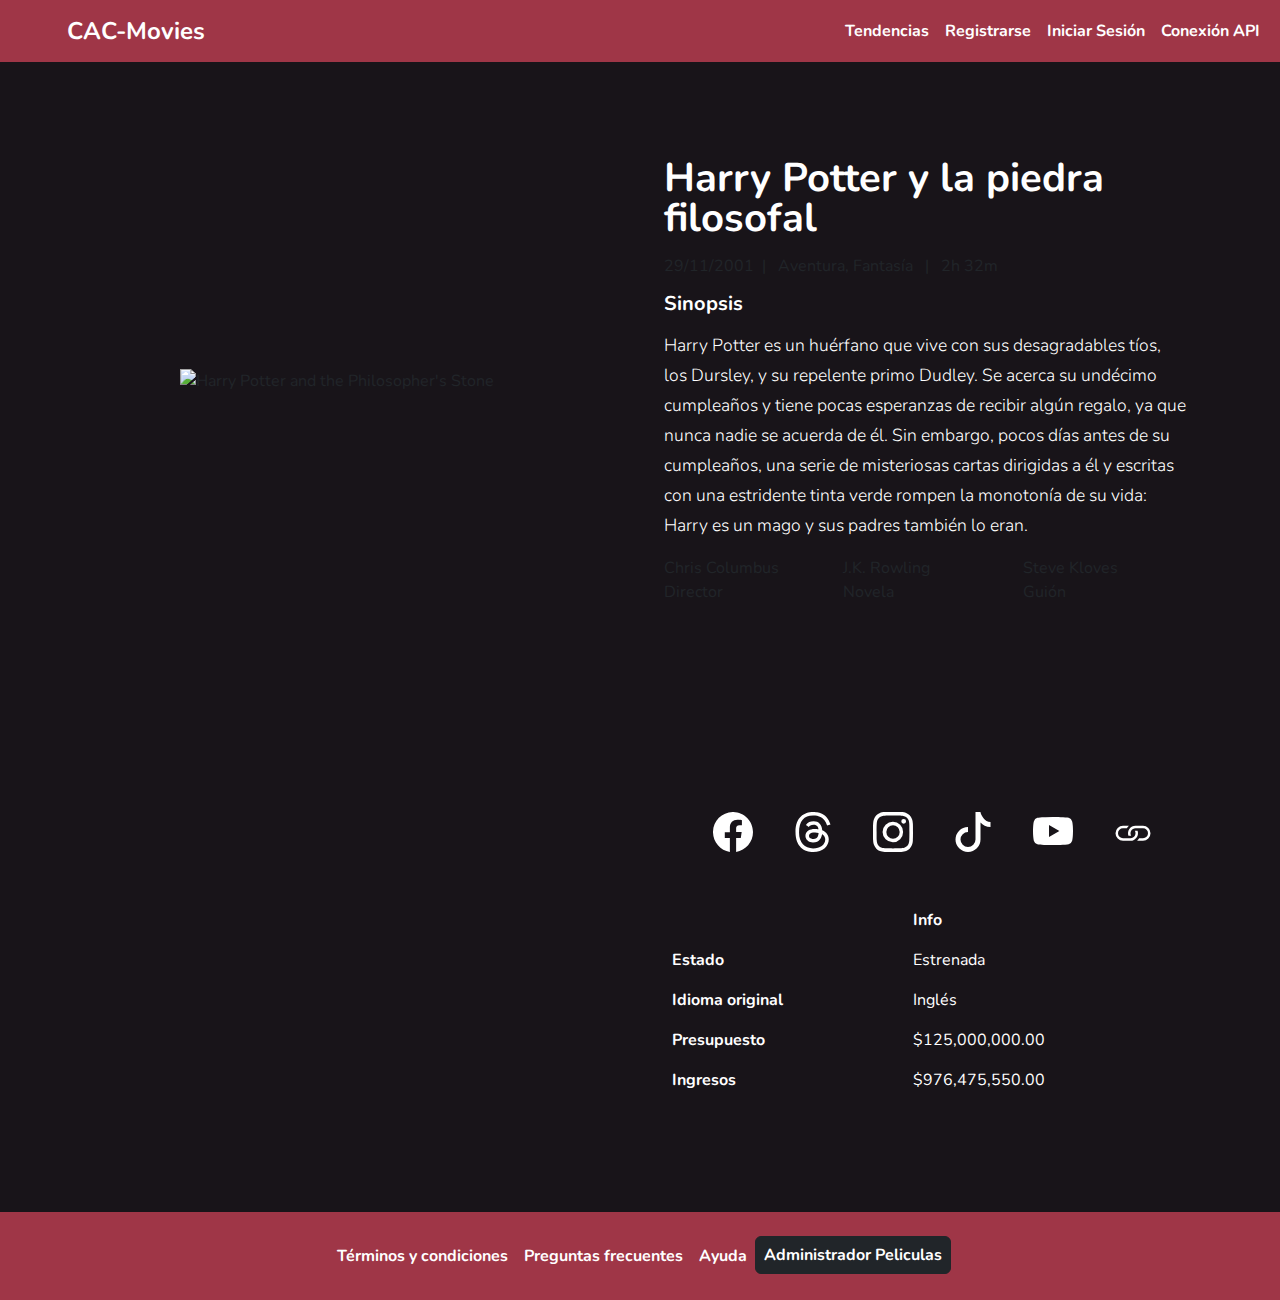
==== commit a02f1bd8: "commit" ====
--- a/details.html
+++ b/details.html
@@ -138,16 +138,17 @@
         </div>
     </section>
 
-    <section class="container col-xxl-8 px-4 py-5">
-        <div class="row align-items-center g-5 py-5">
+
+    <div class="container col-xxl-8 px-4 py-5">
+        <div class="row flex-lg-row align-items-center g-5 py-5">
             <div class="col-10 col-sm-8 col-lg-6">
-                <iframe width="530" height="315" src="https://www.youtube.com/embed/l91Km49W9qI?si=Vd_3Dy5FauThWzRH"
-                    title="YouTube video player" frameborder="0"
+                <iframe width="430" height="315" src="https://www.youtube.com/embed/l91Km49W9qI?si=Vd_3Dy5FauThWzRH"
+                    class="d-block mx-lg-auto" title="YouTube video player" frameborder="0"
                     allow="accelerometer; autoplay; clipboard-write; encrypted-media; gyroscope; picture-in-picture; web-share"
                     referrerpolicy="strict-origin-when-cross-origin" allowfullscreen>
                 </iframe>
             </div>
-            <div class="col-lg-6 text-center text-lg-start">
+            <div class="col-lg-6 text-lg-start">
                 <!-- Social Media -->
                 <div class="col mb-3 media-section py-3" id="social-media">
                     <ul class="justify-content-center list-unstyled d-flex gap-4" id="social-media">
@@ -214,7 +215,6 @@
                         </li>
                     </ul>
                 </div>
-
                 <!-- Movie Table -->
                 <div class="movie-table bd-example m-0 border-0 table-responsive text-left">
                     <table class="table table-dark table-borderless align-middle mx-auto">
@@ -246,7 +246,8 @@
                 </div>
             </div>
         </div>
-    </section>
+    </div>
+
 
     <!-- FOOTER -->
     <footer class="footer py-4">
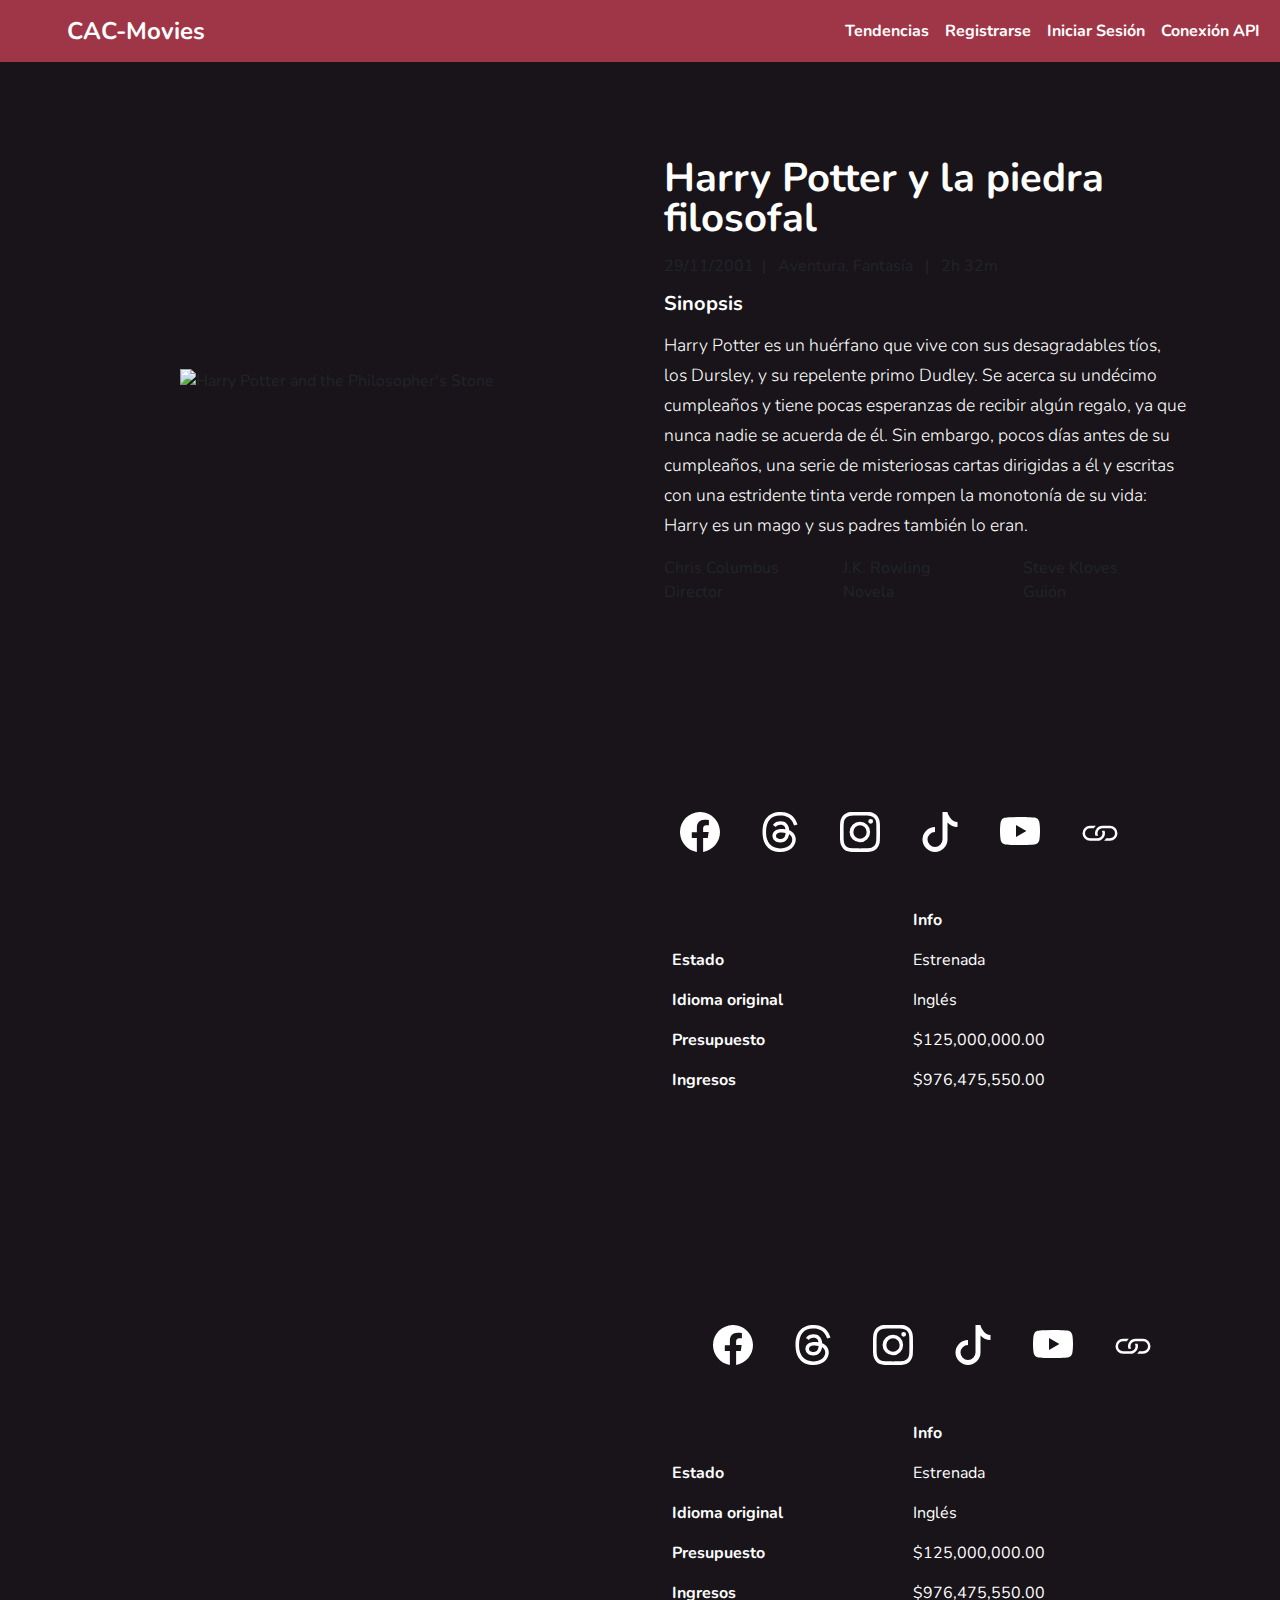
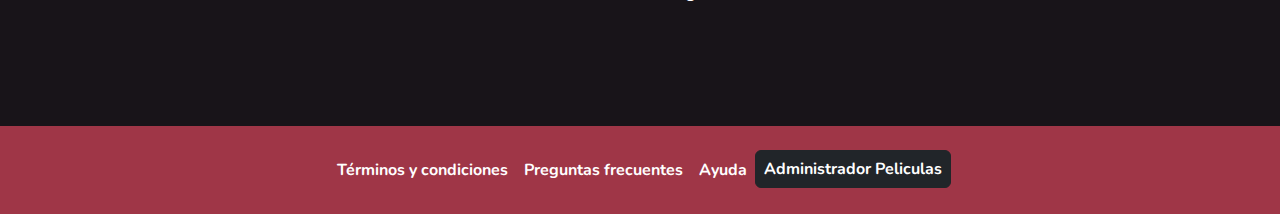
==== commit aa3c9049: "commit" ====
--- a/details.html
+++ b/details.html
@@ -139,7 +139,7 @@
     </section>
 
 
-    <div class="container col-xxl-8 px-4 py-5">
+    <section class="container col-xxl-8 px-4 py-5">
         <div class="row flex-lg-row align-items-center g-5 py-5">
             <div class="col-10 col-sm-8 col-lg-6">
                 <iframe width="430" height="315" src="https://www.youtube.com/embed/l91Km49W9qI?si=Vd_3Dy5FauThWzRH"
@@ -148,10 +148,10 @@
                     referrerpolicy="strict-origin-when-cross-origin" allowfullscreen>
                 </iframe>
             </div>
-            <div class="col-lg-6 text-lg-start">
+            <div class="col-lg-6">
                 <!-- Social Media -->
                 <div class="col mb-3 media-section py-3" id="social-media">
-                    <ul class="justify-content-center list-unstyled d-flex gap-4" id="social-media">
+                    <ul class="justify-content-left list-unstyled d-flex gap-4" id="social-media">
                         <li class="ms-3">
                             <a class="text-body-secondary" target="_blank"
                                 href="https://www.youtube.com/redirect?event=channel_description&redir_token=[base64]&q=https%3A%2F%2Fwww.facebook.com%2Fharrypotter">
@@ -246,8 +246,118 @@
                 </div>
             </div>
         </div>
-    </div>
-
+    </section>
+
+
+    <section class="container col-xxl-8 px-4 py-5">
+        <div class="row align-items-center g-5 py-5">
+            <div class="col-10 col-sm-8 col-lg-6 mx-auto ">
+                <iframe width="430" height="315" src="https://www.youtube.com/embed/l91Km49W9qI?si=Vd_3Dy5FauThWzRH"
+                    title="YouTube video player" frameborder="0"
+                    allow="accelerometer; autoplay; clipboard-write; encrypted-media; gyroscope; picture-in-picture; web-share"
+                    referrerpolicy="strict-origin-when-cross-origin" allowfullscreen>
+                </iframe>
+            </div>
+            <div class="col-lg-6 text-center text-lg-start">
+                <!-- Social Media -->
+                <div class="col mb-3 media-section py-3" id="social-media">
+                    <ul class="justify-content-center list-unstyled d-flex gap-4" id="social-media">
+                        <li class="ms-3">
+                            <a class="text-body-secondary" target="_blank"
+                                href="https://www.youtube.com/redirect?event=channel_description&redir_token=[base64]&q=https%3A%2F%2Fwww.facebook.com%2Fharrypotter">
+                                <svg xmlns="http://www.w3.org/2000/svg" fill="currentColor" class="bi bi-facebook"
+                                    viewBox="0 0 16 16">
+                                    <path
+                                        d="M16 8.049c0-4.446-3.582-8.05-8-8.05C3.58 0-.002 3.603-.002 8.05c0 4.017 2.926 7.347 6.75 7.951v-5.625h-2.03V8.05H6.75V6.275c0-2.017 1.195-3.131 3.022-3.131.876 0 1.791.157 1.791.157v1.98h-1.009c-.993 0-1.303.621-1.303 1.258v1.51h2.218l-.354 2.326H9.25V16c3.824-.604 6.75-3.934 6.75-7.951" />
+                                </svg>
+                            </a>
+                        </li>
+                        <li class="ms-3">
+                            <a class="text-body-secondary" target="_blank"
+                                href="https://www.youtube.com/redirect?event=channel_description&redir_token=[base64]&q=https%3A%2F%2Fwww.threads.net%2F%40harrypotter">
+                                <svg xmlns="http://www.w3.org/2000/svg" fill="currentColor" class="bi bi-threads"
+                                    viewBox="0 0 16 16">
+                                    <path
+                                        d="M6.321 6.016c-.27-.18-1.166-.802-1.166-.802.756-1.081 1.753-1.502 3.132-1.502.975 0 1.803.327 2.394.948s.928 1.509 1.005 2.644q.492.207.905.484c1.109.745 1.719 1.86 1.719 3.137 0 2.716-2.226 5.075-6.256 5.075C4.594 16 1 13.987 1 7.994 1 2.034 4.482 0 8.044 0 9.69 0 13.55.243 15 5.036l-1.36.353C12.516 1.974 10.163 1.43 8.006 1.43c-3.565 0-5.582 2.171-5.582 6.79 0 4.143 2.254 6.343 5.63 6.343 2.777 0 4.847-1.443 4.847-3.556 0-1.438-1.208-2.127-1.27-2.127-.236 1.234-.868 3.31-3.644 3.31-1.618 0-3.013-1.118-3.013-2.582 0-2.09 1.984-2.847 3.55-2.847.586 0 1.294.04 1.663.114 0-.637-.54-1.728-1.9-1.728-1.25 0-1.566.405-1.967.868ZM8.716 8.19c-2.04 0-2.304.87-2.304 1.416 0 .878 1.043 1.168 1.6 1.168 1.02 0 2.067-.282 2.232-2.423a6.2 6.2 0 0 0-1.528-.161" />
+                                </svg>
+                            </a>
+                        </li>
+                        <li class="ms-3">
+                            <a class="text-body-secondary" target="_blank"
+                                href="https://www.youtube.com/redirect?event=channel_description&redir_token=[base64]&q=https%3A%2F%2Fwww.instagram.com%2Fharrypotter%2F">
+                                <svg xmlns="http://www.w3.org/2000/svg" fill="currentColor" class="bi bi-instagram"
+                                    viewBox="0 0 16 16">
+                                    <path
+                                        d="M8 0C5.829 0 5.556.01 4.703.048 3.85.088 3.269.222 2.76.42a3.9 3.9 0 0 0-1.417.923A3.9 3.9 0 0 0 .42 2.76C.222 3.268.087 3.85.048 4.7.01 5.555 0 5.827 0 8.001c0 2.172.01 2.444.048 3.297.04.852.174 1.433.372 1.942.205.526.478.972.923 1.417.444.445.89.719 1.416.923.51.198 1.09.333 1.942.372C5.555 15.99 5.827 16 8 16s2.444-.01 3.298-.048c.851-.04 1.434-.174 1.943-.372a3.9 3.9 0 0 0 1.416-.923c.445-.445.718-.891.923-1.417.197-.509.332-1.09.372-1.942C15.99 10.445 16 10.173 16 8s-.01-2.445-.048-3.299c-.04-.851-.175-1.433-.372-1.941a3.9 3.9 0 0 0-.923-1.417A3.9 3.9 0 0 0 13.24.42c-.51-.198-1.092-.333-1.943-.372C10.443.01 10.172 0 7.998 0zm-.717 1.442h.718c2.136 0 2.389.007 3.232.046.78.035 1.204.166 1.486.275.373.145.64.319.92.599s.453.546.598.92c.11.281.24.705.275 1.485.039.843.047 1.096.047 3.231s-.008 2.389-.047 3.232c-.035.78-.166 1.203-.275 1.485a2.5 2.5 0 0 1-.599.919c-.28.28-.546.453-.92.598-.28.11-.704.24-1.485.276-.843.038-1.096.047-3.232.047s-2.39-.009-3.233-.047c-.78-.036-1.203-.166-1.485-.276a2.5 2.5 0 0 1-.92-.598 2.5 2.5 0 0 1-.6-.92c-.109-.281-.24-.705-.275-1.485-.038-.843-.046-1.096-.046-3.233s.008-2.388.046-3.231c.036-.78.166-1.204.276-1.486.145-.373.319-.64.599-.92s.546-.453.92-.598c.282-.11.705-.24 1.485-.276.738-.034 1.024-.044 2.515-.045zm4.988 1.328a.96.96 0 1 0 0 1.92.96.96 0 0 0 0-1.92m-4.27 1.122a4.109 4.109 0 1 0 0 8.217 4.109 4.109 0 0 0 0-8.217m0 1.441a2.667 2.667 0 1 1 0 5.334 2.667 2.667 0 0 1 0-5.334" />
+                                </svg>
+                            </a>
+                        </li>
+                        <li class="ms-3">
+                            <a class="text-body-secondary" target="_blank"
+                                href="https://www.youtube.com/redirect?event=channel_description&redir_token=[base64]&q=https%3A%2F%2Fwww.tiktok.com%2F%40harrypotter">
+                                <svg xmlns="http://www.w3.org/2000/svg" fill="currentColor" class="bi bi-tiktok"
+                                    viewBox="0 0 16 16">
+                                    <path
+                                        d="M9 0h1.98c.144.715.54 1.617 1.235 2.512C12.895 3.389 13.797 4 15 4v2c-1.753 0-3.07-.814-4-1.829V11a5 5 0 1 1-5-5v2a3 3 0 1 0 3 3z" />
+                                </svg>
+                            </a>
+                        </li>
+                        <li class="ms-3">
+                            <a class="text-body-secondary" target="_blank" href="http://www.youtube.com/@harrypotter">
+                                <svg xmlns="http://www.w3.org/2000/svg" fill="currentColor" class="bi bi-youtube"
+                                    viewBox="0 0 16 16">
+                                    <path
+                                        d="M8.051 1.999h.089c.822.003 4.987.033 6.11.335a2.01 2.01 0 0 1 1.415 1.42c.101.38.172.883.22 1.402l.01.104.022.26.008.104c.065.914.073 1.77.074 1.957v.075c-.001.194-.01 1.108-.082 2.06l-.008.105-.009.104c-.05.572-.124 1.14-.235 1.558a2.01 2.01 0 0 1-1.415 1.42c-1.16.312-5.569.334-6.18.335h-.142c-.309 0-1.587-.006-2.927-.052l-.17-.006-.087-.004-.171-.007-.171-.007c-1.11-.049-2.167-.128-2.654-.26a2.01 2.01 0 0 1-1.415-1.419c-.111-.417-.185-.986-.235-1.558L.09 9.82l-.008-.104A31 31 0 0 1 0 7.68v-.123c.002-.215.01-.958.064-1.778l.007-.103.003-.052.008-.104.022-.26.01-.104c.048-.519.119-1.023.22-1.402a2.01 2.01 0 0 1 1.415-1.42c.487-.13 1.544-.21 2.654-.26l.17-.007.172-.006.086-.003.171-.007A100 100 0 0 1 7.858 2zM6.4 5.209v4.818l4.157-2.408z" />
+                                </svg>
+                            </a>
+                        </li>
+                        <li class="ms-3">
+                            <a class="text-body-secondary" target="_blank"
+                                href="https://www.warnerbros.com/movies/harry-potter-and-sorcerers-stone/">
+                                <svg xmlns="http://www.w3.org/2000/svg" width="16" height="16" fill="currentColor"
+                                    class="bi bi-link" viewBox="0 0 16 16">
+                                    <path
+                                        d="M6.354 5.5H4a3 3 0 0 0 0 6h3a3 3 0 0 0 2.83-4H9q-.13 0-.25.031A2 2 0 0 1 7 10.5H4a2 2 0 1 1 0-4h1.535c.218-.376.495-.714.82-1z" />
+                                    <path
+                                        d="M9 5.5a3 3 0 0 0-2.83 4h1.098A2 2 0 0 1 9 6.5h3a2 2 0 1 1 0 4h-1.535a4 4 0 0 1-.82 1H12a3 3 0 1 0 0-6z" />
+                                </svg>
+                            </a>
+                        </li>
+                    </ul>
+                </div>
+
+                <!-- Movie Table -->
+                <div class="movie-table bd-example m-0 border-0 table-responsive text-left">
+                    <table class="table table-dark table-borderless align-middle mx-auto">
+                        <thead>
+                            <tr>
+                                <th scope="col"> </th>
+                                <th scope="col"> Info </th>
+                            </tr>
+                        </thead>
+                        <tbody>
+                            <tr>
+                                <th scope="row"> Estado </th>
+                                <td> Estrenada </td>
+                            </tr>
+                            <tr>
+                                <th scope="row"> Idioma original </th>
+                                <td> Inglés </td>
+                            </tr>
+                            <tr>
+                                <th scope="row"> Presupuesto </th>
+                                <td> $125,000,000.00 </td>
+                            </tr>
+                            <tr>
+                                <th scope="row"> Ingresos </th>
+                                <td> $976,475,550.00 </td>
+                            </tr>
+                        </tbody>
+                    </table>
+                </div>
+            </div>
+        </div>
+    </section>
 
     <!-- FOOTER -->
     <footer class="footer py-4">
